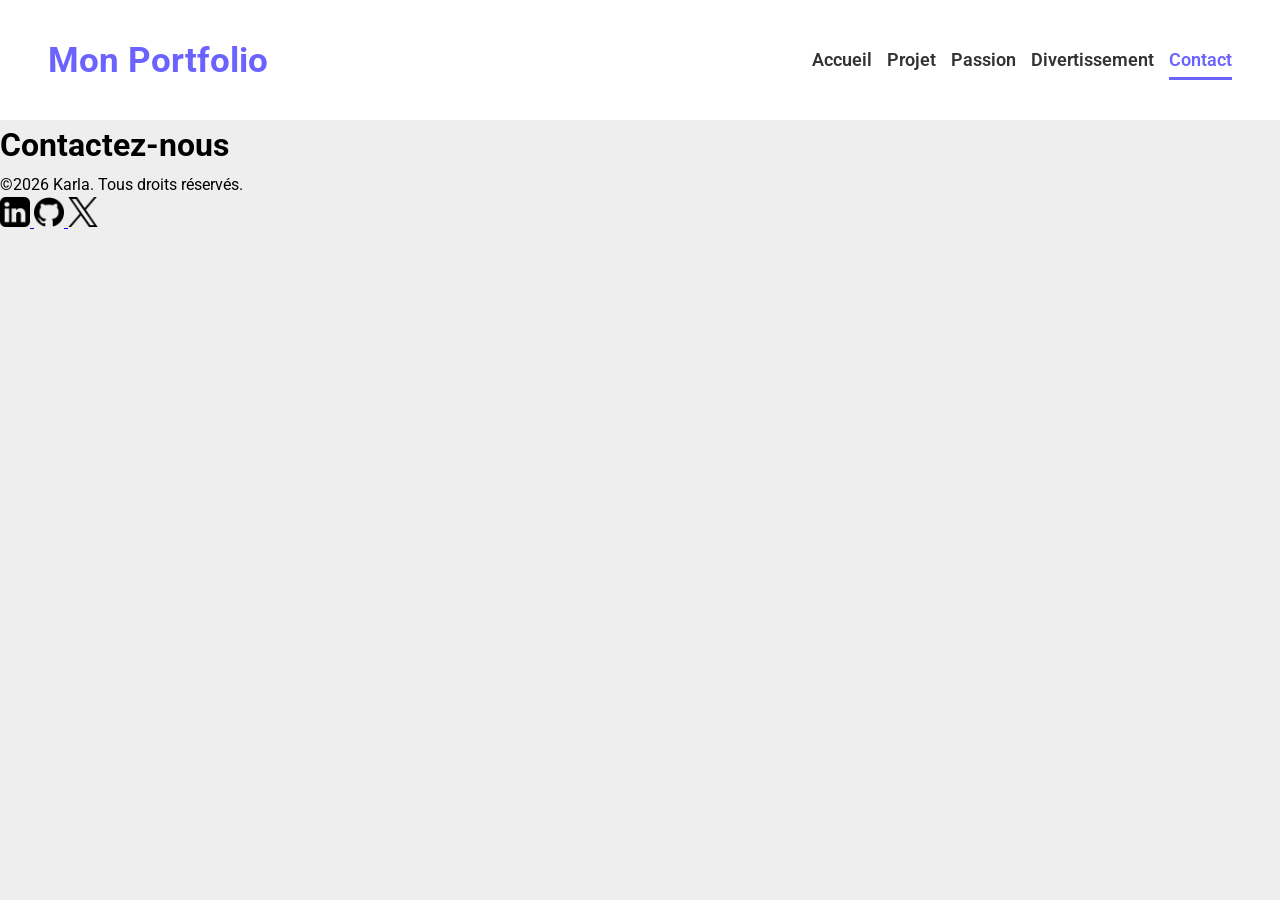
==== contact.html @ 37642d7e "stylisation du menu et creation des autre pages" ====
<!DOCTYPE html>
<html lang="en">
<head>
    <meta charset="UTF-8">
    <meta name="viewport" content="width=device-width, initial-scale=1.0">
    <title>Mon Portfolio</title>
    <link rel="stylesheet" href="CSS/style.css">
    <link rel="preconnect" href="https://fonts.googleapis.com">
    <link rel="preconnect" href="https://fonts.gstatic.com" crossorigin>
    <link href="https://fonts.googleapis.com/css2?family=Roboto:ital,wght@0,100..900;1,100..900&display=swap" rel="stylesheet">
</head>
<body>
    <header>
       <div>
            <a href=""> Mon Portfolio</a>
       </div>
       <nav>
            <ul>
                <li><a href="index.html" >Accueil</a></li>
                <li><a href="projets.html">Projet</a></li>
                <li><a href="passions.html">Passion</a></li>
                <li><a href="divertissement.html">Divertissement</a></li>
                <li><a href="contact.html" class="active" >Contact</a></li>
            </ul>
       </nav>

    </header>
    <main>
        <h1>Contactez-nous</h1>
    </main>



    <footer>
        <p>&copy;2026 Karla. Tous droits réservés.</p>
        <div>
            <a href="https://www.linkedin.com/">
                <img src="image/linkedin-sign.png" alt="LinkedIn" width="30"
            </a>
            <a href="https://github.com/">
                <img src="image/github.png" alt="GitHub" width="30"
            </a>
            <a href="https://x.com/">
                <img src="image/twitter.png" alt="Twitter" width="30"
            </a>
        </div>
    </footer>
</body>
</html>
---- CSS/style.css ----
:root{
    --violet-doux: #6c63ff;
    --violet-fonce: #534edd;
    --orange-vif : #ffa726;
    --gris-tres-fonce : #333;
    --gris-fonce :#666;
    --gris-tres-clair: #f8f8f8;
    --gris-clair : #eee;
}
*{
    margin : 0;
    padding: 0;
    box-sizing: border-box;
}
body{
    background-color: var(--gris-clair);
    font-family:Roboto, sans-serif;
    line-height: 1.6;

}
header{
    background-color: white;
    box-shadow: 2px 6px 10px black rgb(0, 0, 0,0.05);
    position:sticky;
    top: 0;
    z-index: 1000;
    display: flex ;
    justify-content: space-between;
    align-items: center;
    padding: 2rem 3rem;
}
header div a{
    text-decoration: none;
    font-size: 2.2rem;
    font-weight: bold;
    color: var(--violet-doux);

}

ul li{
    list-style: none;
    margin-left: 15px;
}
ul{
    display: flex;
}
ul li a{
    text-decoration: none;
    color: var(--gris-tres-fonce);
    font-weight: 600;
    font-size: 1.1rem;
    position:relative;
    padding: 10px 0;
}
ul li a:hover{
    color: var(--violet-doux);
}
ul li a::after{
    content:'' ;
    position: absolute;
    left: 0;
    bottom: 0;
    height: 3px;
    width: 0%;
    background-color: var(--violet-doux);
    transition: width 0.5s ease;
}
ul li a:hover::after{
    width: 100%;
}

a.active{
    color: var(--violet-doux);
}

a.active::after{
    width: 100%;
}
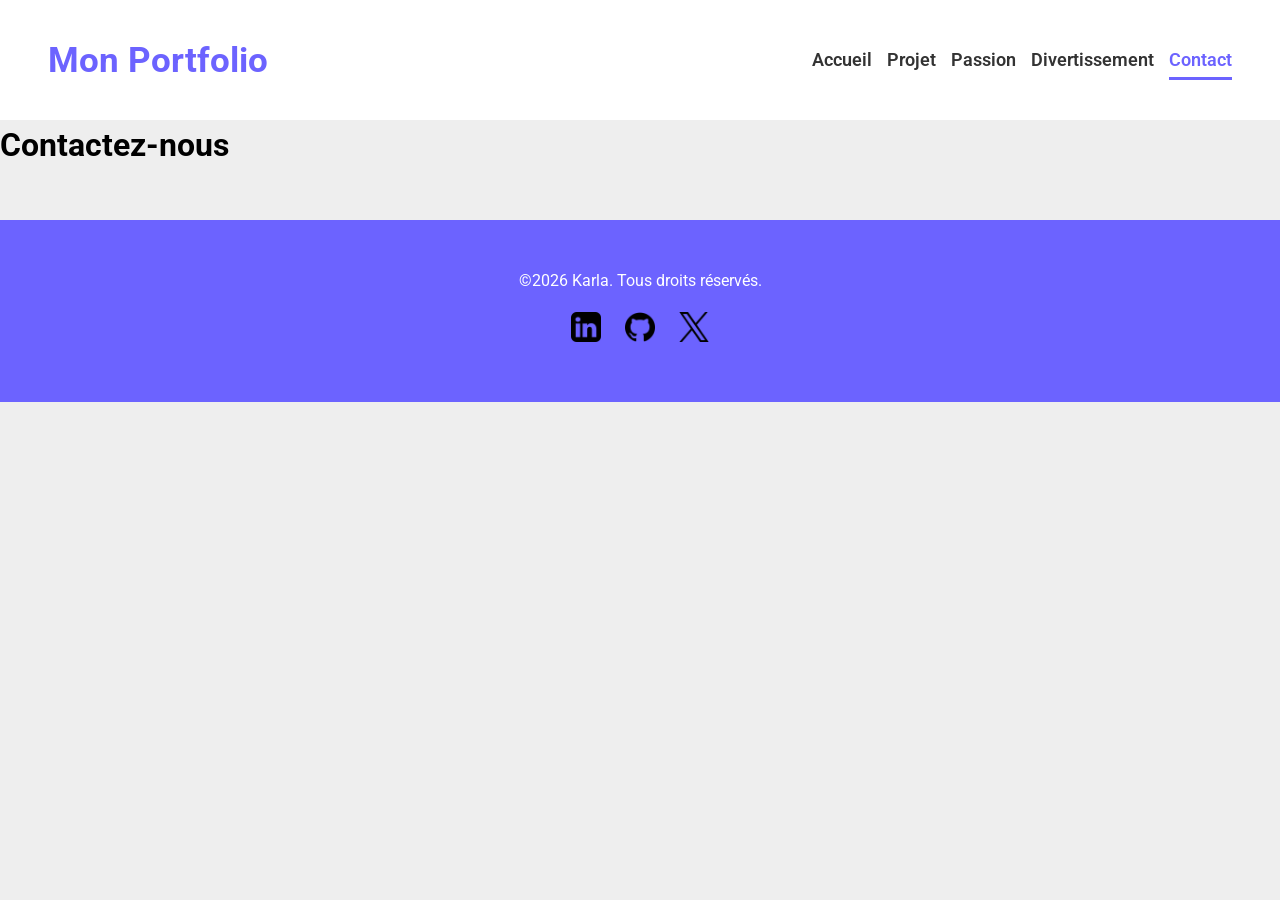
==== commit efec5543: "initialisation du html de la page projet" ====
--- a/contact.html
+++ b/contact.html
@@ -35,13 +35,13 @@
         <p>&copy;2026 Karla. Tous droits réservés.</p>
         <div>
             <a href="https://www.linkedin.com/">
-                <img src="image/linkedin-sign.png" alt="LinkedIn" width="30"
+                <img src="image/linkedin-sign.png" alt="LinkedIn" width="30">
             </a>
             <a href="https://github.com/">
-                <img src="image/github.png" alt="GitHub" width="30"
+                <img src="image/github.png" alt="GitHub" width="30">
             </a>
             <a href="https://x.com/">
-                <img src="image/twitter.png" alt="Twitter" width="30"
+                <img src="image/twitter.png" alt="Twitter" width="30">
             </a>
         </div>
     </footer>
--- a/CSS/style.css
+++ b/CSS/style.css
@@ -75,4 +75,134 @@
 
 a.active::after{
     width: 100%;
-} 
+}
+
+.hero{
+    display: flex;
+    justify-content: center;
+    align-items: center;
+    gap: 5rem;
+    text-align: center;
+    margin: 10rem 2rem;
+}
+.hero img{
+    width: 300px;
+    height: 300px;
+    object-fit: cover;
+    border-radius: 50%;
+    border: 8px solid var(--violet-fonce)
+
+}
+.hero h1{
+    color: var(--violet-doux);
+    font-size: 4rem;
+    font-weight: 700;
+    margin-bottom: 1.2rem;
+
+
+}
+
+.hero p{
+    color: var(--gris-fonce);
+    font-size: 1.3rem;
+    margin-bottom: 1.2rem;
+}
+.hero a {
+    text-decoration: none;
+    display: inline-block;
+    background-color: var(--violet-doux);
+    color: white;
+    padding: 15px 30px;
+    border-radius: 50px;
+    text-transform: uppercase;
+    letter-spacing: 1.1px;
+    font-weight: 600;
+    margin-top: 1rem;
+    transition: background-color 0.3s ease,transform 0.3s ease;
+
+}
+.hero a:hover{
+    background-color: var(--violet-fonce);
+    transform: translateY(-3px);
+}
+.apropos{
+    width: 800px;
+    margin: 6rem  auto;
+    text-align: center;
+}
+section h2{
+    color: var(--violet-doux);
+    font-size: 2.6 rem;
+    font-weight:700;
+    position: relative;
+    text-align: center;
+}
+section h2::after{
+    content: '';
+    display: block;
+    width: 60px;
+    height: 4px;
+    background-color: var(--violet-doux) ;
+    margin: 1.2rem auto;
+    border-radius: 2px;
+}
+
+.apropos p{
+    margin-bottom: 2rem;
+    color: var(--gris-fonce);
+    font-size: 1.2rem;
+}
+
+.competences table{
+    width: 80%;
+    margin: 0 auto;
+    border-collapse: collapse;
+    background-color: #fff;
+    box-shadow: 0 5px 15px rgba(0,0,0,0.08);
+    border-radius: 10px;
+    overflow: hidden;
+}
+.competences table th, .competences table td{
+    padding: 15px;
+}
+.competences table thead{
+    background-color: var(--violet-doux);
+    color : #fff;
+    text-align: left;
+}
+.competences table tbody td {
+    border-bottom: 1px solid var(--gris-clair);
+}
+
+.competences table tbody tr:nth-child(even){
+    background-color: #fdfdfd;
+}
+.competences table tbody tr{
+    transition: background-color 0.3 ease;
+}
+.competences table tbody tr:hover{
+    background-color: #f0f0f0;
+}
+
+footer{
+    margin-top: 3rem;
+    background-color: var(--violet-doux);
+    padding: 3rem 0;
+    text-align: center;
+}
+footer p {
+    color : white;
+    margin-bottom: 1.2rem;
+}
+footer a {
+    display: inline-block;
+    font-size: 1.6rem;
+    color: white;
+    margin : 0 10px;
+    transition: color 0.3s ease,transform 0.2 ease;
+}
+footer a:hover{
+    color : var(--orange-vif);
+    transform: translateY(-3px);
+}
+
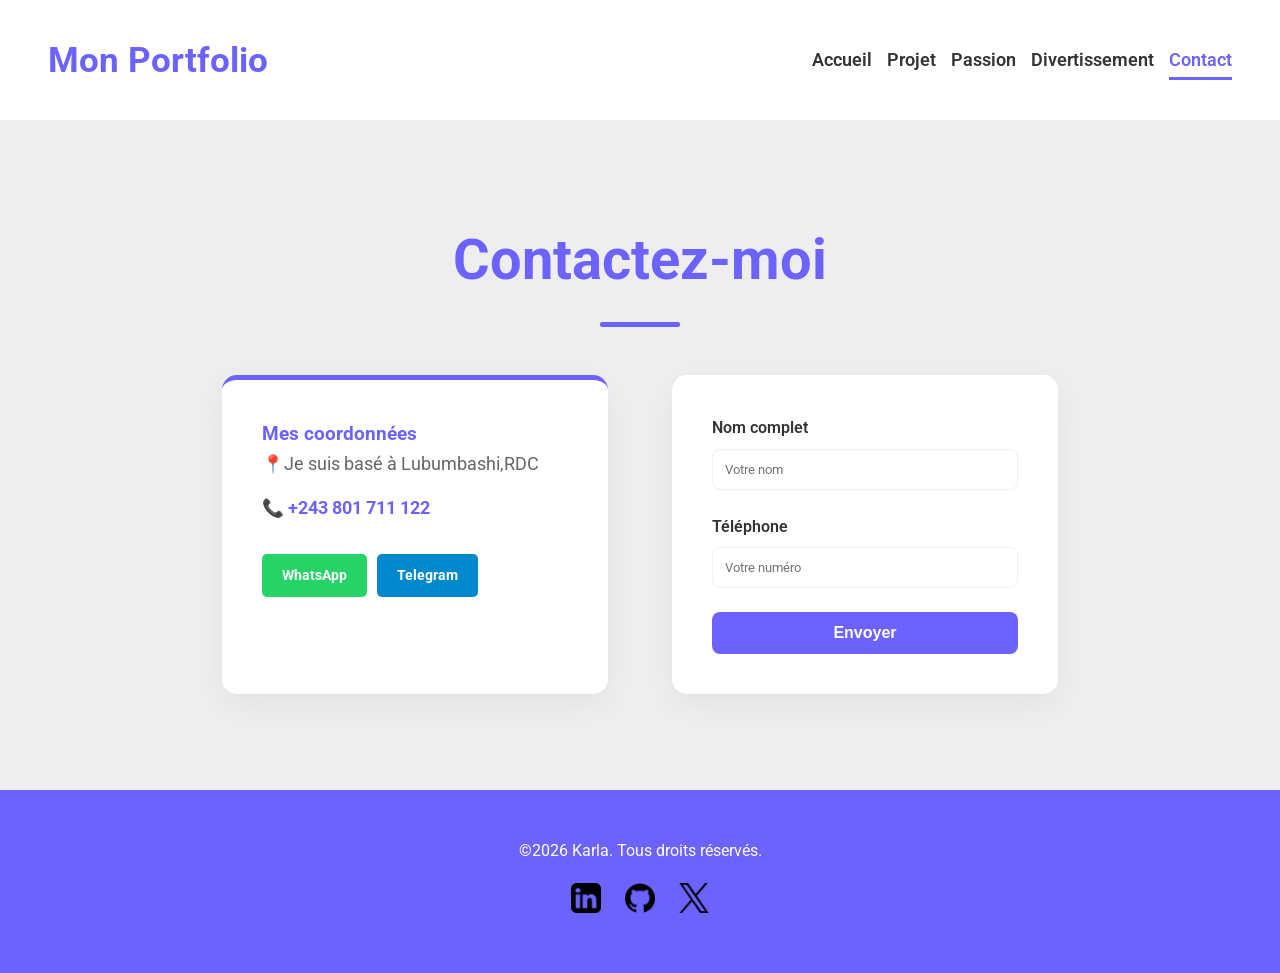
==== commit 52973478: "realisation de la page contact et projet" ====
--- a/contact.html
+++ b/contact.html
@@ -26,11 +26,35 @@
 
     </header>
     <main>
-        <h1>Contactez-nous</h1>
+        <section class="contact-container">
+            <h1>Contactez-moi</h1>
+
+            <div class="contact-content">
+                <div class="contact-info contact-card">
+                    <h3>Mes coordonnées</h3>
+                    <p>📍Je suis basé à Lubumbashi,RDC</p>
+                    <p>📞 <a href="tel:+243801711122">+243 801 711 122</a></p>
+
+                    <div class="social-links-contact">
+                        <a href="https://wa.me/243801711122" class="btn-contact whatsapp">WhatsApp</a>
+                        <a href="https://t.me/+243801711122" class="btn-contact telegram">Telegram</a>
+                    </div>
+                </div>
+
+                <form action="#" method="post" class="contact-form">
+                    <div class="form-group">
+                        <label for="nom">Nom complet</label>
+                        <input type="text" id="nom" name="nom" placeholder="Votre nom" required>
+                    </div>
+                    <div class="form-group">
+                        <label for="telephone">Téléphone</label>
+                        <input type="tel" id="telephone" name="telephone" placeholder="Votre numéro" required>
+                    </div>
+                    <button type="submit" class="btn-submit">Envoyer</button>
+                </form>
+            </div>
+        </section>
     </main>
-
-
-
     <footer>
         <p>&copy;2026 Karla. Tous droits réservés.</p>
         <div>
--- a/CSS/style.css
+++ b/CSS/style.css
@@ -205,4 +205,330 @@
     color : var(--orange-vif);
     transform: translateY(-3px);
 }
-
+/* Styles pour la page Contact */
+.contact-container {
+    max-width: 900px;
+    margin: 6rem auto;
+    padding: 0 2rem;
+    color: var(--violet-doux);
+}
+
+.contact-content {
+    display: flex;
+    gap: 4rem;
+    justify-content: space-between;
+    align-items: flex-start;
+    margin-top: 3rem;
+}
+
+.contact-info {
+    flex: 1;
+    text-align: left;
+}
+
+.contact-info h2 {
+    color: var(--gris-tres-fonce);
+    margin-bottom: 1.5rem;
+}
+
+.contact-info p {
+    font-size: 1.1rem;
+    color: var(--gris-fonce);
+    margin-bottom: 1rem;
+}
+
+.contact-info a {
+    text-decoration: none;
+    color: var(--violet-doux);
+    font-weight: bold;
+}
+
+.social-links-contact {
+    margin-top: 2rem;
+    display: flex;
+    gap: 10px;
+}
+
+.btn-contact {
+    padding: 10px 20px;
+    border-radius: 5px;
+    color: white !important;
+    font-size: 0.9rem;
+    transition: opacity 0.3s;
+}
+
+.whatsapp { background-color: #25D366; }
+.telegram { background-color: #0088cc; }
+
+.btn-contact:hover {
+    opacity: 0.8;
+}
+
+/* Styles du formulaire */
+.contact-form {
+    flex: 1;
+    background: white;
+    padding: 2.5rem;
+    border-radius: 15px;
+    box-shadow: 0 10px 30px rgba(0,0,0,0.05);
+}
+
+.form-group {
+    margin-bottom: 1.5rem;
+    text-align: left;
+}
+
+.form-group label {
+    display: block;
+    margin-bottom: 0.5rem;
+    color: var(--gris-tres-fonce);
+    font-weight: 600;
+}
+
+.form-group input {
+    width: 100%;
+    padding: 12px;
+    border: 1px solid var(--gris-clair);
+    border-radius: 8px;
+    font-family: inherit;
+    outline-color: var(--violet-doux);
+}
+
+.btn-submit {
+    width: 100%;
+    background-color: var(--violet-doux);
+    color: white;
+    padding: 12px;
+    border: none;
+    border-radius: 8px;
+    font-size: 1rem;
+    font-weight: 600;
+    cursor: pointer;
+    transition: background 0.3s;
+}
+
+.btn-submit:hover {
+    background-color: var(--violet-fonce);
+}
+
+/* Responsive */
+@media (max-width: 768px) {
+    .contact-content {
+        flex-direction: column;
+        gap: 3rem;
+    }
+    .contact-container {
+        margin: 3rem auto;
+    }
+}
+/* Mise à jour du titre Contactez-moi */
+.contact-container h1 {
+    font-size: 3.5rem; /* Plus grand */
+    color: var(--violet-doux);
+    text-align: center;
+    margin-bottom: 2rem;
+    position: relative;
+}
+
+/* Soulignement du titre */
+.contact-container h1::after {
+    content: '';
+    display: block;
+    width: 80px;
+    height: 5px;
+    background-color: var(--violet-doux);
+    margin: 1rem auto;
+    border-radius: 2px;
+}
+
+/* Transformation des coordonnées en Card */
+.contact-card {
+    background: white;
+    padding: 2.5rem;
+    border-radius: 15px;
+    box-shadow: 0 10px 30px rgba(0,0,0,0.05);
+    border-top: 5px solid var(--violet-doux); /* Petit rappel de couleur */
+}
+
+/* Ajustement pour aligner les deux cartes (Info et Formulaire) */
+.contact-content {
+    align-items: stretch; /* Pour que les deux cartes aient la même hauteur */
+}
+/* ============================================================
+   Styles spécifiques pour la page Projet (Maquette)
+   ============================================================ */
+
+/* 1. Titre principal "Voici Mes Réalisations" */
+main h1.projet-titre { /* Ajoutez la classe .projet-titre à votre h1 */
+    text-align: center;
+    color: var(--violet-doux);
+    font-size: 2.5rem;
+    font-weight: 700;
+    margin-top: 4rem;
+    margin-bottom: 1rem; /* Espace avant le trait */
+    position: relative;
+}
+
+/* Le petit trait violet sous le titre (comme sur la maquette) */
+main h1.projet-titre::after {
+    content: '';
+    display: block;
+    width: 60px;
+    height: 4px;
+    background-color: var(--violet-doux);
+    margin: 10px auto 0; /* Centré horizontalement */
+    border-radius: 2px;
+}
+
+/* 2. Grille de projets (Conteneur principal) */
+.projets-grid { /* Ajoutez la classe .projets-grid à votre <section> */
+    display: grid;
+    grid-template-columns: repeat(3, 1fr); /* 3 colonnes égales */
+    gap: 2rem; /* Espace entre les cartes */
+    max-width: 1200px; /* Largeur maximale de la grille */
+    margin: 4rem auto; /* Centré avec de l'espace en haut/bas */
+    padding: 0 2rem; /* Espace sur les côtés sur petits écrans */
+}
+
+/* 3. La carte projet individuelle (Article) */
+.projet-card { /* Ajoutez la classe .projet-card à chaque <article> */
+    background-color: #fff;
+    border-radius: 15px; /* Coins arrondis */
+    overflow: hidden; /* Pour que l'image suive l'arrondi */
+    box-shadow: 0 4px 15px rgba(0,0,0,0.05); /* Ombre légère */
+    transition: transform 0.3s ease, box-shadow 0.3s ease;
+    display: flex;
+    flex-direction: column; /* Aligne le contenu verticalement */
+}
+
+/* Effet au survol de la carte */
+.projet-card:hover {
+    transform: translateY(-5px); /* Soulève légèrement la carte */
+    box-shadow: 0 8px 25px rgba(108, 99, 255, 0.1); /* Ombre plus forte et colorée */
+}
+
+/* 4. Zone Image */
+.projet-image { /* Ajoutez .projet-image au <div> entourant l'<img> */
+    width: 100%;
+    height: 200px; /* Hauteur fixe pour l'image */
+    overflow: hidden;
+}
+
+.projet-image img {
+    width: 100%;
+    height: 100%;
+    object-fit: cover; /* L'image remplit la zone sans se déformer */
+    display: block;
+}
+
+/* 5. Zone Détails (Contenu textuel sous l'image) */
+.projet-details { /* Ajoutez .projet-details au <div> contenant h3, p, tags, liens */
+    padding: 1.5rem;
+    flex-grow: 1; /* Pousse les liens vers le bas */
+    display: flex;
+    flex-direction: column;
+    justify-content: space-between; /* Espace h3/p en haut, tags/liens en bas */
+}
+
+.projet-details h3 {
+    color: var(--violet-doux);
+    font-size: 1.3rem;
+    font-weight: 600;
+    margin-bottom: 0.8rem;
+}
+
+.projet-details p {
+    color: var(--gris-fonce);
+    font-size: 0.95rem;
+    line-height: 1.5;
+    margin-bottom: 1.5rem;
+}
+
+/* 6. Zone Tags (Technologies) */
+.projet-tags { /* Ajoutez .projet-tags au <div> contenant les <span> */
+    display: flex;
+    flex-wrap: wrap; /* Revient à la ligne si nécessaire */
+    gap: 8px; /* Espace entre les tags */
+    margin-bottom: 1.5rem;
+}
+
+.projet-tags span {
+    background-color: #f0efff; /* Violet très clair */
+    color: var(--violet-doux);
+    padding: 5px 12px;
+    border-radius: 20px;
+    font-size: 0.8rem;
+    font-weight: 500;
+}
+
+/* 7. Zone Liens (Code, Démo) */
+.projet-links { /* Ajoutez .projet-links au <div> contenant les <a> */
+    display: flex;
+    justify-content: space-between; /* Un lien à gauche, un à droite */
+    align-items: center;
+    border-top: 1px solid var(--gris-clair); /* Ligne de séparation */
+    padding-top: 1rem;
+    margin-top: auto; /* Force l'alignement en bas de la carte */
+}
+
+.projet-links a {
+    text-decoration: none;
+    color: var(--gris-tres-fonce);
+    font-size: 0.9rem;
+    font-weight: 500;
+    display: flex;
+    align-items: center;
+    gap: 6px; /* Espace entre l'icône et le texte */
+    transition: color 0.3s ease;
+}
+
+/* Icônes spécifiques pour GitHub (vous avez déjà l'image dans le HTML) */
+.projet-links a img {
+    width: 18px; /* Taille icône GitHub */
+    height: 18px;
+    opacity: 0.7;
+    transition: opacity 0.3s ease;
+}
+
+/* Interaction au survol des liens */
+.projet-links a:hover {
+    color: var(--violet-doux);
+}
+
+.projet-links a:hover img {
+    opacity: 1;
+}
+
+/* Cas particulier pour le projet Maquette (icône Design) */
+.projet-links a.design-link { /* Ajoutez la classe .design-link au lien 'Design' */
+    color: #444;
+}
+
+.projet-links a.design-link:hover {
+    color: #000;
+}
+
+
+/* ============================================================
+   Responsive (Adaptation pour mobiles)
+   ============================================================ */
+
+/* Pour les tablettes (2 colonnes) */
+@media (max-width: 992px) {
+    .projets-grid {
+        grid-template-columns: repeat(2, 1fr);
+        gap: 1.5rem;
+    }
+}
+
+/* Pour les mobiles (1 colonne) */
+@media (max-width: 576px) {
+    .projets-grid {
+        grid-template-columns: 1fr;
+        padding: 0 1rem;
+    }
+
+    main h1.projet-titre {
+        font-size: 2rem;
+    }
+}
